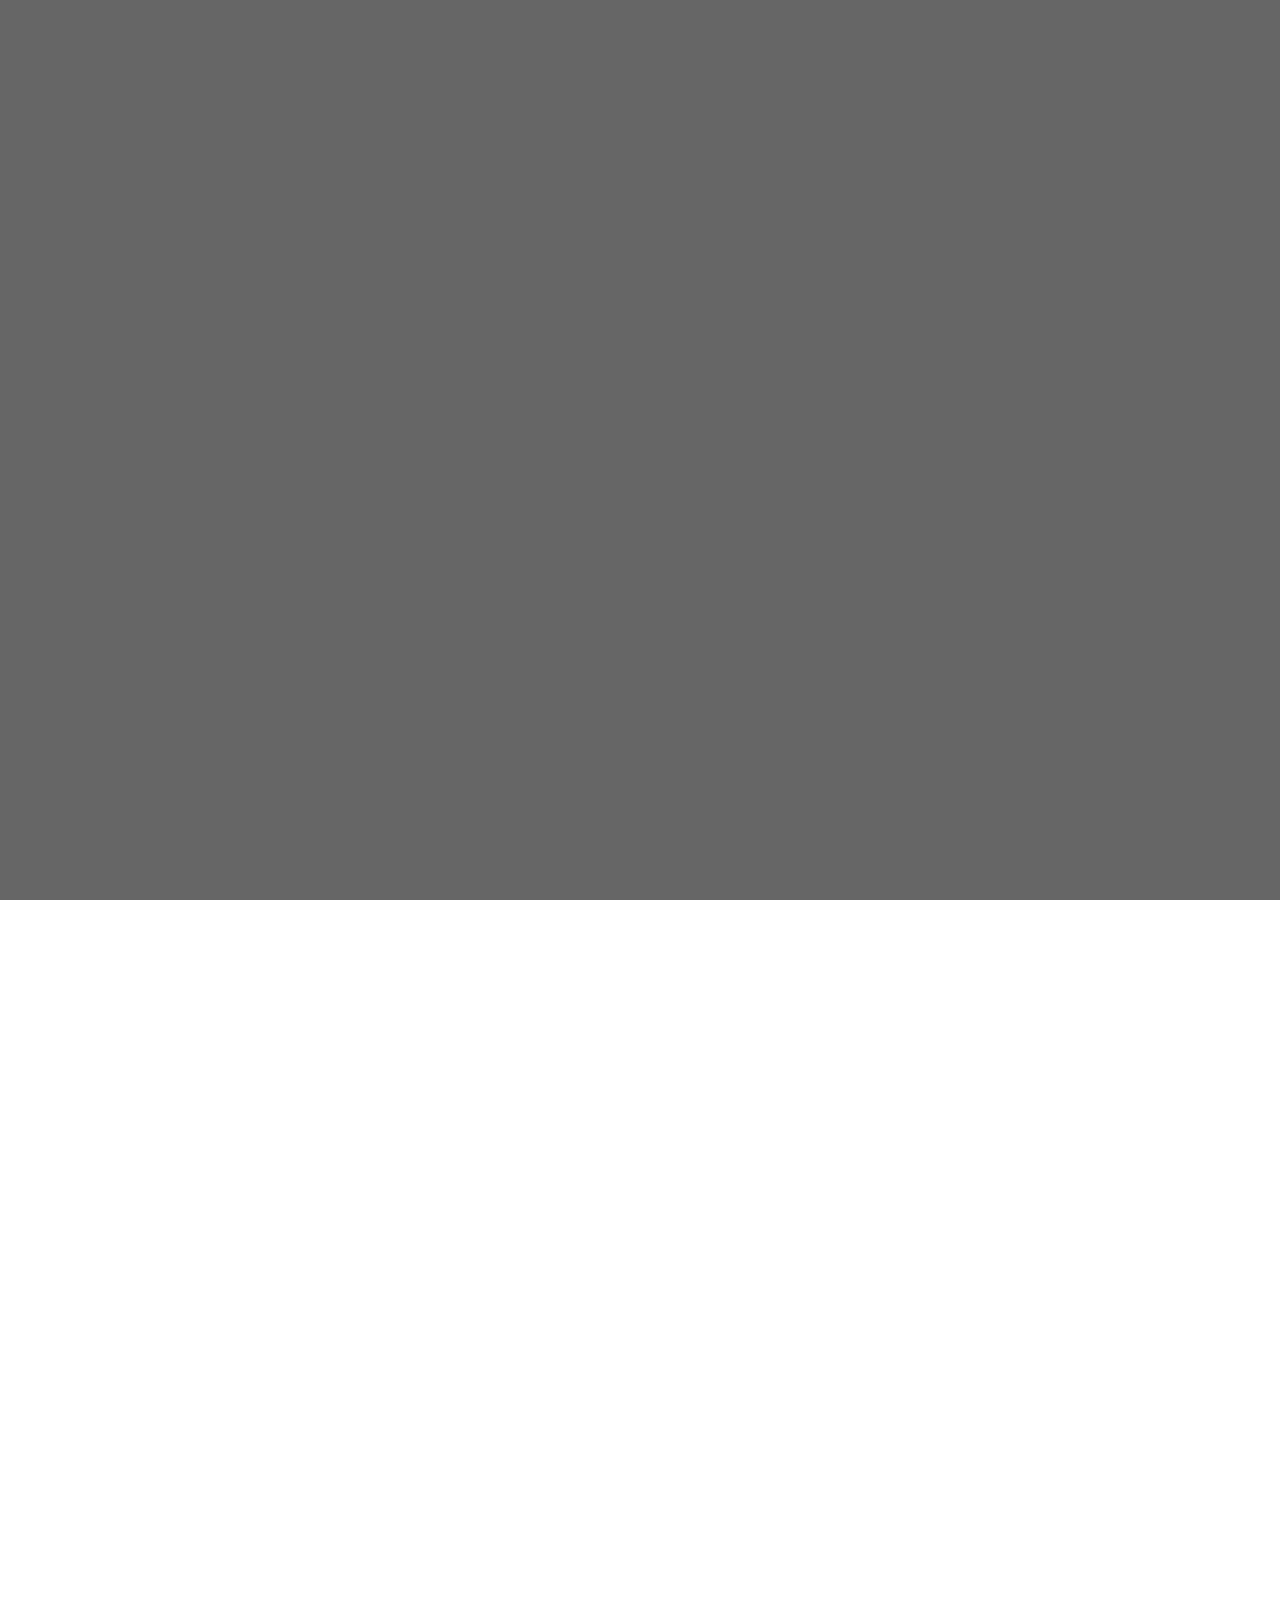
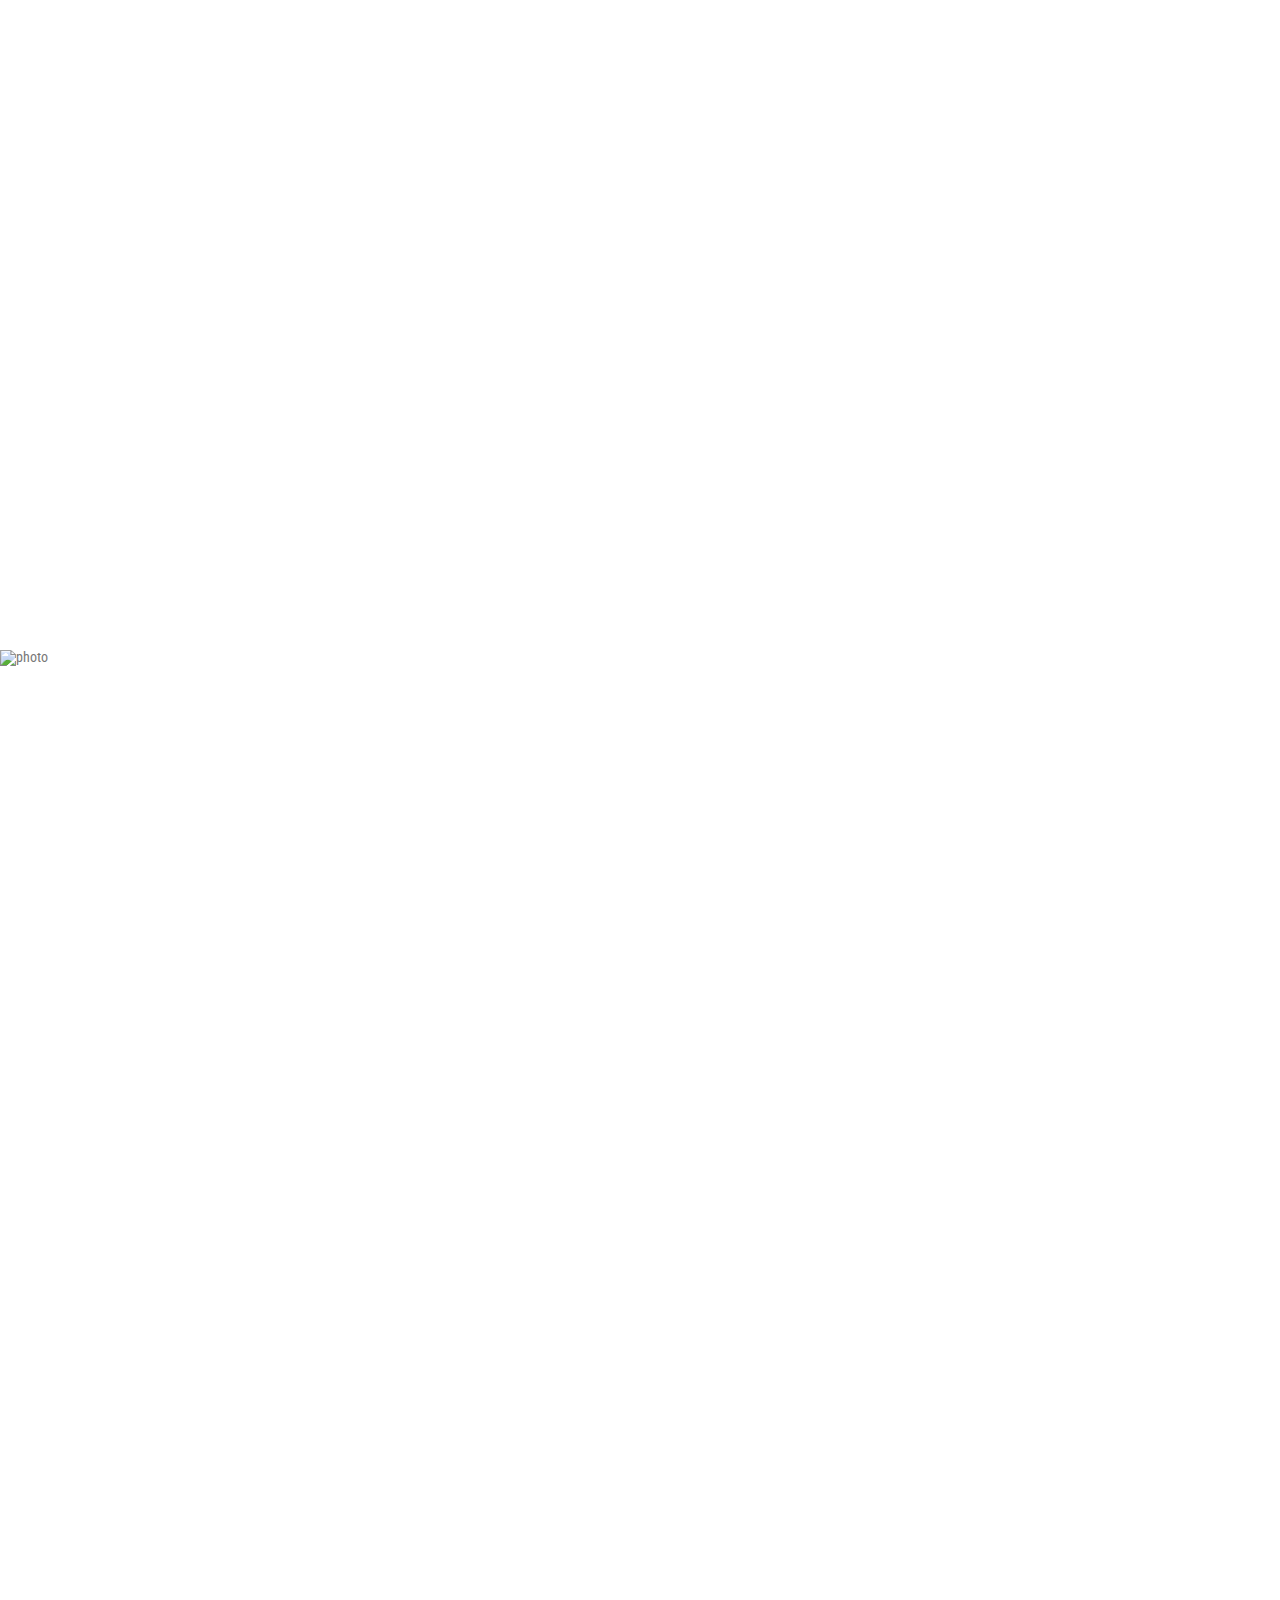
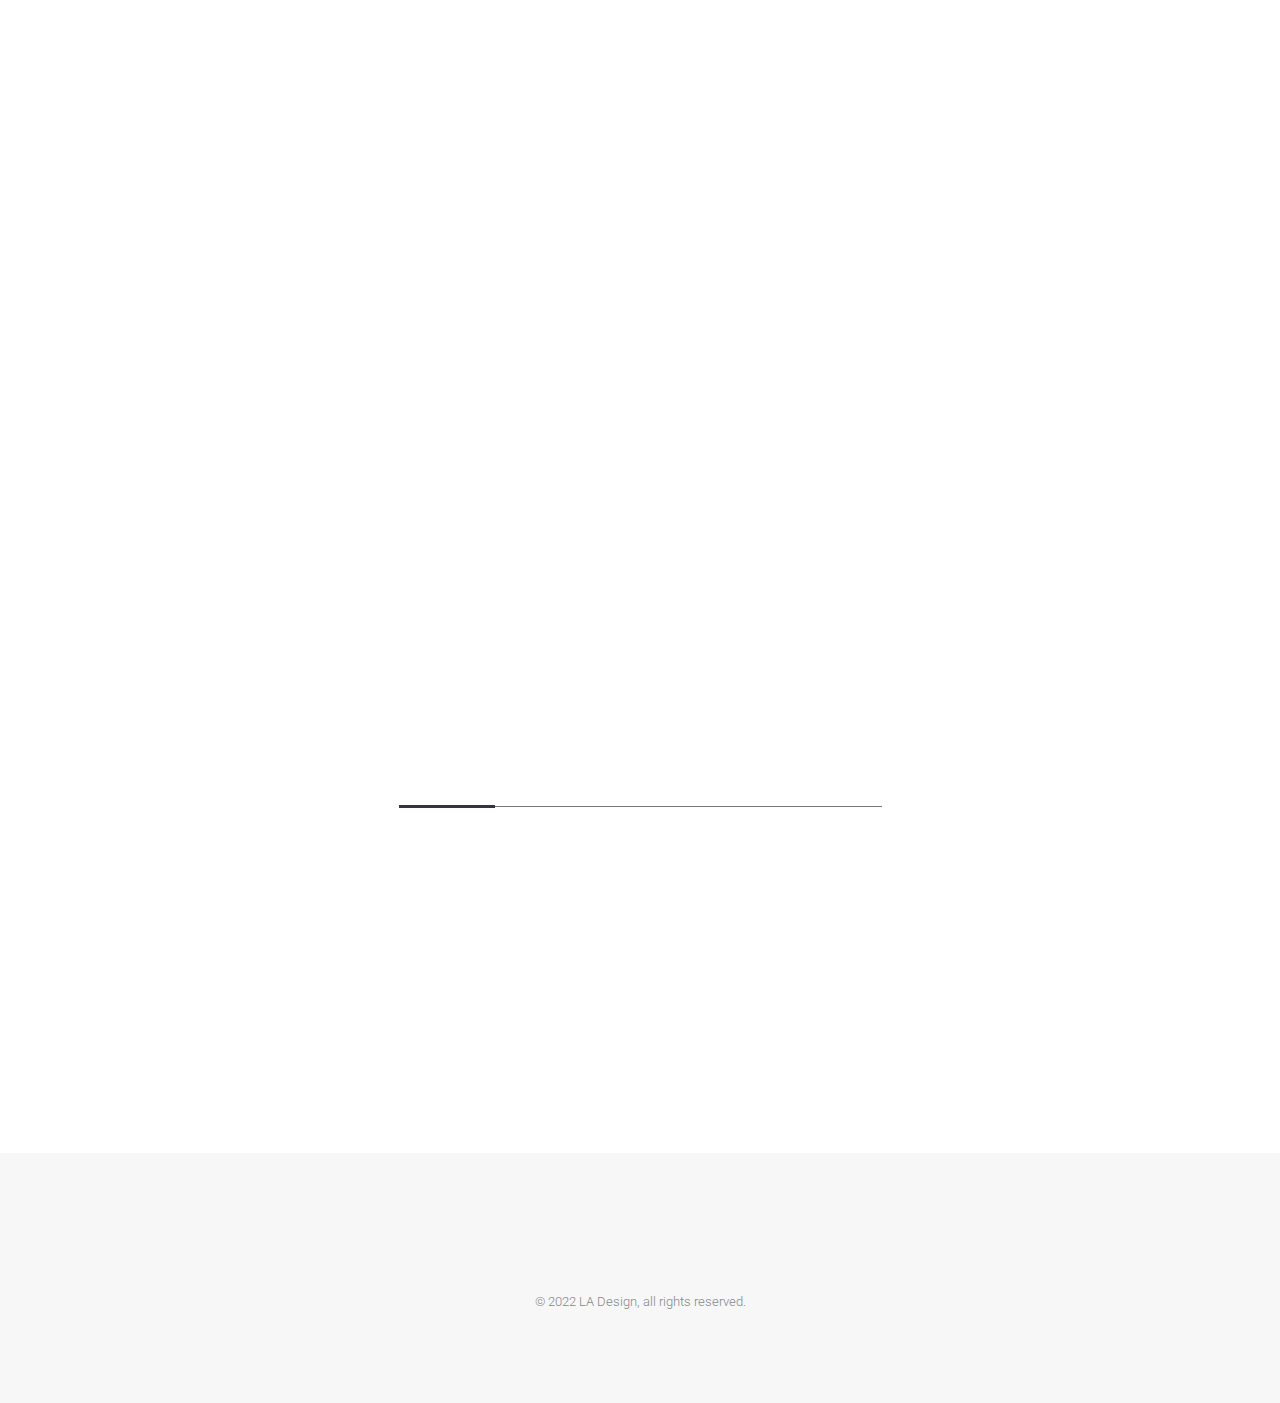
==== work.html @ 1348bc1e "Add files via upload" ====
<!DOCTYPE html>
<html lang="en">
<head>
	<meta charset="UTF-8">
	<meta http-equiv="X-UA-Compatible" content="IE=edge">
	<meta name="viewport" content="width=device-width, initial-scale=1.0">
	<link href="https://fonts.googleapis.com/css?family=Roboto+Condensed:300,300italic,regular,italic,700,700italic" rel="stylesheet" />
	<link href="https://fonts.googleapis.com/css?family=Roboto:100,100italic,300,300italic,regular,italic,500,500italic,700,700italic,900,900italic" rel="stylesheet" />
	<link rel="stylesheet" href="https://unpkg.com/swiper@8/swiper-bundle.min.css"/>
	<link rel="stylesheet" href="css/reset.css">
	<link rel="stylesheet" href="css/work.css">
	<title>WORK</title>
</head>
<body>
	<header class="wrapper">
		<header class="header anim-items no-visible">
			<div class="container">
				<div class="header__body">
					<div class="header__logo">
						<img src="image/image__work/icon/icon__header/logo.svg" alt="logo">
						</div>
					<div class="header__nav nav">
						<nav class="nav__menu">
							<ul class="nav__list">
								<li class="nav__item">
									<a class="nav__link" id="main__link" href="index.html">главная</a>
								</li>
								<li class="nav__item">
									<a class="nav__link" id="servis__link" href="service.html" >услуги и цены</a>
								</li>
								<li class="nav__item">
									<a class="nav__link" id="contacts__link" href="contacts.html">контакты</a>
								</li>
							</ul>
						</nav>
						</div>
					<div class="phone">
						<img  src="image/image__work/icon/icon__header/phone.svg" alt="phone">
						<a class="phone__link" href="tel:+79184123443">+7 918 412-34-43</a>
					</div>
					<div class="header__burger">
						<span class="burger__span"></span>
					</div>
				</div>
			</div>
		</header>
		<main class="main">
			<div class="main__ladesign ladasign">
				<div class="container">
					<div class="ladasign__text">
						<h1 class="ladasign__title anim-items no-visible">Loft</h1>
						<p class="ladasign__sub-title anim-items no-visible">Unique collection</p>
					</div>
				</div>
			</div>
			<div class="main__information information">
				<div class="container">
					<h3 class="information__title anim-items no-visible">Дизайн 1-комнатной квартиры в стиле loft</h3>
					<div class="information__body">
						<div class="information__info info">
							<ul class="info__list">
								<li class="info__item anim-items no-visible">
									<p class="item__question">Для кого</p>
									<p class="item__answer">молодой мужчина</p>
								</li>
								<li class="info__item anim-items no-visible">
									<p class="item__question">общая площадь</p>
									<p class="item__answer">60м2</p>
								</li>
								<li class="info__item anim-items no-visible">
									<p class="item__question">место расположения</p>
									<p class="item__answer">Краснодар</p>
								</li>
								<li class="info__item anim-items no-visible">
									<p class="item__question">срок выполнения</p>
									<p class="item__answer">1 месяц</p>
								</li>
							</ul>
						</div>
						<div class="information__text text anim-items no-visible">
							<p class="text__txt">В этой квартире для молодого человека много бетона, кирпича и натурального дерева. Это лофт в классическом понимании и с очень интересными деталями.
							<br>В интерьере использовано довольно много различных материалов и текстур. Однако благодаря тому, что каждый материал применяется не единожды и находит себе продолжение в других помещениях, квартира смотрится цельным объёмом, где все текстуры дополняют друг друга и сочетаются между собой.</p>
						</div>
					</div>
				</div>
			</div>
			<div class="main__slider slider">
				<div class="container">
					<div class="slider__gallery swiper anim-items no-visible">
						<div class="slider__photos swiper-wrapper">
							<div class="slider__photo swiper-slide"><img src="image/image__work/content/main__slider/slider__1920.jpg" alt="photo"></div>
							<div class="slider__photo swiper-slide"><img src="image/image__work/content/main__slider/slider__1920.jpg" alt="photo"></div>
							<div class="slider__photo swiper-slide"><img src="image/image__work/content/main__slider/slider__1920.jpg" alt="photo"></div>
							<div class="slider__photo swiper-slide"><img src="image/image__work/content/main__slider/slider__1920.jpg" alt="photo"></div>
							<div class="slider__photo swiper-slide"><img src="image/image__work/content/main__slider/slider__1920.jpg" alt="photo"></div>
							<div class="slider__photo swiper-slide"><img src="image/image__work/content/main__slider/slider__1920.jpg" alt="photo"></div>
						</div>
						<div class="slider__btn next"><img src="/image/image__work/icon/icon__realized/arrow.svg" alt="next"></div>
						<div class="slider__btn prev"><img src="/image/image__work/icon/icon__realized/arrow2.svg" alt="prev"></div>
						<div class="swiper-pagination"></div>
					</div>
				</div>
			</div>
			<div class="main__practice practice">
				<div class="container">
					<h3 class="practice__title anim-items no-visible">практичность и рациональное использование каждого квадратного метра</h3>
					<div class="practice__body">
						<div class="practice__task task anim-items no-visible">
							<h4 class="task__title">Задача</h4>
							<p class="task__sub-title">В этой квартире для молодого человека много бетона, кирпича и натурального дерева. Это лофт в классическом понимании и с очень интересными деталями.</p>
						</div>
						<div class="practice__dicesion dicesion anim-items no-visible">
							<h4 class="dicesion__title">решение</h4>
							<p class="dicesion__sub-title">В этой квартире для молодого человека много бетона, кирпича и натурального дерева. Это лофт в классическом понимании и с очень интересными деталями.
							<br><br>В интерьере использовано довольно много различных материалов и текстур. Однако благодаря тому, что каждый материал применяется не единожды и находит себе продолжение в других помещениях, квартира смотрится цельным объёмом, где все текстуры дополняют друг друга и сочетаются между собой.</p>
						</div>
					</div>
				</div>
			</div>
			<div class="main__prosto-photo prosto-photo">
				<div class="prosto-photo__bacround"><img src="image/image__work/background/backround__prosto/prosto__1920.png" alt="photo"></div>
			</div>
			<div class="main__features features">
				<div class="container">
					<h4 class="features__title anim-items no-visible">особенности проета</h4>
					<div class="features__body">
						<div class="features__text1 anim-items no-visible"><p class="features__txt">В этой квартире для молодого человека много бетона, кирпича и натурального дерева. Это лофт в классическом понимании и с очень интересными деталями.
						<br><br>	В интерьере использовано довольно много различных материалов и текстур.</p></div>
						<div class="features__text2 anim-items no-visible"><p class="features__txt">В этой квартире для молодого человека много бетона, кирпича и натурального дерева. Это лофт в классическом понимании и с очень интересными деталями.</p></div>
					</div>
				</div>
			</div>
			<div class="main__photo4 photo4">
				<div class="container">
					<div class="photo4__gallery anim-items no-visible">
						<div class="photo4__photo"><img src="image/image__work/content/main__4photo/4photo__1920/4photo__1.jpg" alt="photo"></div>
						<div class="photo4__photo"><img src="image/image__work/content/main__4photo/4photo__1920/4photo__2.jpg" alt="photo"></div>
						<div class="photo4__photo"><img src="image/image__work/content/main__4photo/4photo__1920/4photo__3.jpg" alt="photo"></div>
						<div class="photo4__photo"><img src="image/image__work/content/main__4photo/4photo__1920/4photo__4.jpg" alt="photo"></div>
					</div>
				</div>
			</div>
			<div class="main__realized realized">
				<div class="container">
					<div class="realized__body">
						<div class="realized__title anim-items no-visible">
							<h3>похожие проекты</h3>
						</div>
						<div class="realized__photo anim-items no-visible">
							<div class="gallery__prev gallery__btn"><img src="image/image__work/icon/icon__realized/arrow2.svg" alt="arrow"></div>
							<div class="gallery__next gallery__btn"><img src="image/image__work/icon/icon__realized/arrow.svg" alt="arrow"></div>
							<ul class="gallery">
								<li class="gallery__item"><img src="image/image__work/content/main__realized/realized__1920/realized__1.jpg" alt="content"></li>
								<li class="gallery__item"><img src="image/image__work/content/main__realized/realized__1920/realized__2.jpg" alt="content"></li>
								<li class="gallery__item"><img src="image/image__work/content/main__realized/realized__1920/realized__3.jpg" alt="content"></li>
								<li class="gallery__item"><img src="image/image__work/content/main__realized/realized__1920/realized__4.jpg" alt="content"></li>
								<li class="gallery__item"><img src="image/image__work/content/main__realized/realized__1920/realized__1.jpg" alt="content"></li>
								<li class="gallery__item"><img src="image/image__work/content/main__realized/realized__1920/realized__2.jpg" alt="content"></li>
								<li class="gallery__item"><img src="image/image__work/content/main__realized/realized__1920/realized__3.jpg" alt="content"></li>
								<li class="gallery__item"><img src="image/image__work/content/main__realized/realized__1920/realized__4.jpg" alt="content"></li>
							</ul>
						</div>
						<div class="gallery__line"><p class="gallery__line-loading"></p></div>
					</div>
				</div>
			</div>
			<div class="main__apllication">
				<div class="container">
					<div class="body__btn anim-items no-visible">
						<div class="btn__application">
							<h4>оставить заявку на проект</h4>
						</div>
					</div>
					<div class="application-board">
						<div class="list-application application">
							<div class="application__body">
								<div class="application__exit">&#10006;</div>
								<h3>оставЬТЕ СВОИ КОНТАКТЫ. мЫ СВЯЖЕМСЯ С ВАМИ И ОБСУДИМ ВАШ ПРОЕКТ</h3>
								<form action="" class="application__form" method="post">
									<div class="application__input">
										<input id="name" placeholder="Ваше имя" type="text" tabindex="1">
										<input id="tel" placeholder="Ваш телефон" type="tel" tabindex="2">
									</div>
									<div class="application__submit">
										<button class="application__btn">отправить</button>
										<p>Нажимая на кнопку, я даю <span>согласие на обработку персональных данных</span></p>
									</div>
								</form>
							</div>
						</div>
						<div class="application-succesfully succesfully">
							<div class="succesfully">
								<div class="succesfully__body">
									<div class="application__exit">&#10006;</div>
									<div class="succesfully__img"><img class="one1" src="image/image__work/icon/icon__application/icon__application.svg" alt="icon"></div>
									<div class="succesfully__title"><h4>Ваша Заявка успешно отправлена</h4></div>
									<div class="succesfully__text"><p>Спасибо, что обратились в нашу студию. Наш дизайнер с вами свяжется</p></div>
									<div class="succesfully__social">
										<ul class="succesfully__list">
											<li class="succesfully__item"><a href="https://www.houzz.ru/">houzz</a></li>
											<li class="succesfully__item"><a href="https://www.facebook.com/">facebook</a></li>
											<li class="succesfully__item"><a href="https://vk.com/">vkontakte</a></li>
											<li class="succesfully__item"><a href="https://instagram/">instagram</a></li>
										</ul>
									</div>
								</div>
							</div>
						</div>
					</div>
				</div>
			</div>
		</main>
			<footer class="footer">
				<ul class="social__list">
					<li class="social__item anim-items no-visible"><a class="cosial__link" target="_blank" href="https://www.houzz.ru/">houzz</a></li>
					<li class="social__item anim-items no-visible"><a target="_blank" href="https://www.facebook.com/">facebook</a></li>
					<li class="social__item anim-items no-visible"><a target="_blank" href="https://vk.com/">vkontakte</a></li>
					<li class="social__item anim-items no-visible"><a target="_blank" href="https://instagram/">instagram</a></li>
				</ul>
			<div class="text"><p>© 2022 LA Design, all rights reserved.</p></div>
		</footer>
	</header>
	<script src="https://unpkg.com/swiper@8/swiper-bundle.min.js"></script>
	<script src="js/work.js"></script>
</body>
</html>
---- css/work.css ----
/*------------------------------------------------------------wrapper----------------------------*/
@-webkit-keyframes opening {
  from {
    opacity: 0;
  }
  to {
    opacity: 1;
  }
}
@keyframes opening {
  from {
    opacity: 0;
  }
  to {
    opacity: 1;
  }
}
.wrapper {
  color: #777777;
  font-family: "Roboto Condensed";
  box-sizing: border-box;
  -webkit-animation: opening 0.6s ease;
          animation: opening 0.6s ease;
  transition: opacity 0.6s ease;
  overflow: hidden;
}

/*------------------------------------------------------------scrollbar----------------------------*/
::-webkit-scrollbar {
  width: 10px;
}

::-webkit-scrollbar-track {
  -webkit-box-shadow: 5px 5px 5px -5px rgba(34, 60, 80, 0.2) inset;
  background-color: #787878;
}

::-webkit-scrollbar-thumb {
  background: #ababab;
}

/*------------------------------------------------------------container----------------------------*/
.container {
  max-width: 1200px;
  margin: 0px auto;
  width: 100%;
}
@media (max-width: 1350px) {
  .container {
    padding: 0 47px;
  }
}
@media (max-width: 500px) {
  .container {
    padding: 0px 15px;
  }
}

/*------------------------------------------------------------header----------------------------*/
.header {
  height: 105px;
  position: absolute;
  z-index: 50;
  left: 0;
  top: 0;
  width: 100%;
  border-bottom: 0.5px solid #878787;
  opacity: 0;
  transition: opacity 2s ease;
}
.header._visible {
  opacity: 1;
}
@media (max-width: 550px) {
  .header {
    height: 70px;
  }
  .header .header__body {
    padding: 20px 0px;
  }
}

.header__body {
  width: 100%;
  display: flex;
  justify-content: space-between;
  align-items: center;
  text-align: center;
  padding: 30px 0px;
}

.header__logo {
  position: relative;
  z-index: 52;
}
.header__logo img {
  width: 45px;
  height: 45px;
}

.header__nav {
  flex: 0 1 45%;
  display: flex;
  justify-content: end;
}
.header__nav .nav__list {
  display: flex;
  justify-content: center;
  align-items: center;
  text-align: center;
}
.header__nav .nav__item:not(:last-child) {
  margin-right: 50px;
}
.header__nav .nav__link {
  font-weight: 400;
  font-size: 14px;
  line-height: 114.2857142857%;
  text-align: center;
  letter-spacing: 0.15em;
  text-transform: uppercase;
  color: #FFFFFF;
  cursor: pointer;
}

.phone {
  display: flex;
  justify-content: center;
  align-items: center;
  cursor: pointer;
}
.phone img {
  margin-right: 10px;
  width: 21px;
  height: 21px;
}
.phone .phone__link {
  font-weight: 500;
  font-size: 18px;
  line-height: 116.6666666667%;
  letter-spacing: 0.05em;
  text-transform: uppercase;
  color: #FFFFFF;
  cursor: pointer;
}
.phone .phone__link:hover {
  transform: scale(1.1);
}

.header__burger {
  display: none;
  cursor: pointer;
}

/*------------------------------------------------------------window__media__header__burger__<950px----------------------------*/
@media (max-width: 950px) {
  .header .header__burger {
    display: block;
    position: relative;
    z-index: 51;
    width: 40px;
    height: 20px;
  }
  .header .header__burger span {
    position: absolute;
    left: 0;
    width: 100%;
    height: 3px;
    background-color: #FFFFFF;
    top: 9px;
    transition: all 0.6s ease-in-out;
  }
  .header .header__burger::after, .header .header__burger::before {
    content: " ";
    position: absolute;
    left: 0;
    width: 100%;
    height: 3px;
    background-color: #FFFFFF;
    transition: all 0.6s ease-in-out;
  }
  .header .header__burger::after {
    bottom: 0;
  }
  .header .header__burger::before {
    top: 0;
  }
  .header .header__burger.active:before {
    transform: rotate(45deg);
    top: 9px;
  }
  .header .header__burger.active:after {
    transform: rotate(-45deg);
    bottom: 9px;
  }
  .header .header__burger.active span {
    transform: scale(0);
  }

  .header__nav {
    position: fixed;
    z-index: 2;
    top: -200%;
    left: 0;
    width: 100%;
    height: 100%;
    background: black;
    z-index: 2;
    display: flex;
    justify-content: center;
    align-items: center;
    transition: all 0.7s ease-in-out;
  }
  .header__nav.active {
    top: 0;
  }
  .header__nav .nav__list {
    display: flex;
    flex-direction: column;
    justify-content: center;
  }
  .header__nav .nav__list .nav__item {
    margin-right: 0px;
  }
  .header__nav .nav__list .nav__item:not(:last-child) {
    margin-bottom: 29px;
    text-align: center;
  }
  .header__nav .nav__list .nav__item .nav__link {
    font-weight: 300;
    font-size: 20px;
    line-height: 125%;
    text-align: center;
    letter-spacing: 0.08em;
  }

  .header__body .phone {
    position: relative;
    z-index: 51;
    flex: 0 1 60%;
    justify-content: end;
  }
}
/*------------------------------------------------------------window__media__header__<1200px----------------------------*/
@media (max-width: 1200px) {
  .header__body .header__nav {
    flex: 0 1 48%;
  }
}
/*------------------------------------------------------------window__media__header__<1100px----------------------------*/
@media (max-width: 1100px) {
  .header__body .header__nav {
    flex: 0 1 53%;
  }
}
/*------------------------------------------------------------window__media__header__<550px----------------------------*/
@media (max-width: 550px) {
  .header__body .header__logo img {
    width: 30px;
    height: 30px;
  }
  .header__body .phone .phone__link {
    font-size: 16px;
    line-height: 19px;
  }
}
/*------------------------------------------------------------header__scroll----------------------------*/
@-webkit-keyframes anim {
  from {
    margin-top: -50px;
  }
  to {
    margin-top: 0px;
  }
}
@keyframes anim {
  from {
    margin-top: -50px;
  }
  to {
    margin-top: 0px;
  }
}
.header__active {
  -webkit-animation: anim 0.5s ease;
          animation: anim 0.5s ease;
  border-color: #D5D5D5;
  position: fixed;
  background-color: #FFFFFF;
}
.header__active .header__nav .nav__link {
  transition: all 0.8s ease;
  color: #777777;
}
.header__active .header__nav.active .nav__link {
  color: #FFFFFF;
}
.header__active .phone img {
  content: url(../image/image__work/icon/icon__header/phone__black.svg);
}
.header__active .phone.active img {
  content: url(../image/image__work/icon/icon__header/phone.svg);
}
.header__active .phone .phone__link {
  transition: all 0.5s ease;
  color: #777777;
}
.header__active .phone.active .phone__link {
  color: #FFFFFF;
}
.header__active .header__logo img {
  content: url(../image/image__work/icon/icon__header/logo__black.svg);
}
.header__active .header__logo.active img {
  content: url(../image/image__work/icon/icon__header/logo.svg);
}
.header__active .header__burger::after, .header__active .header__burger::before, .header__active .header__burger span {
  background-color: #393246;
}
.header__active .header__burger.active:before, .header__active .header__burger.active:after, .header__active .header__burger.active span {
  background-color: #FFFFFF;
}

/*------------------------------------------------------------main__ladesign----------------------------*/
.main__ladesign {
  position: relative;
  background-size: cover;
  background-image: url(../image/image__work/background/backround__ladesign/backround__main__ladesign__1920.png);
  background-repeat: no-repeat;
  width: 100%;
  height: 100vh;
  display: flex;
  justify-content: center;
  align-items: center;
}
.main__ladesign::after {
  position: absolute;
  z-index: 2;
  top: 0;
  left: 0;
  width: 100%;
  height: 100%;
  content: " ";
  background: rgba(0, 0, 0, 0.6);
}
.main__ladesign .ladasign__text {
  color: #FFFFFF;
  position: relative;
  z-index: 3;
  margin: 270px 0px 302px 0px;
  display: flex;
  flex-direction: column;
  justify-content: center;
  align-items: center;
}
.main__ladesign .ladasign__text .ladasign__title {
  font-weight: 300;
  font-size: 140px;
  line-height: 117.1428571429%;
  text-align: center;
  letter-spacing: 0.08em;
  text-transform: uppercase;
  margin-bottom: 10px;
  transform: translate(0, 120%);
  opacity: 0;
  transition: all 0.8s ease 0s;
}
.main__ladesign .ladasign__text .ladasign__title._visible {
  transform: translate(0px, 0px);
  opacity: 1;
  transition: all 0.8s ease 0s;
}
.main__ladesign .ladasign__text .ladasign__sub-title {
  font-weight: 300;
  font-size: 20px;
  line-height: 135%;
  text-align: center;
  letter-spacing: 0.12em;
  text-transform: uppercase;
  transform: translate(0, 120%);
  opacity: 0;
  transition: all 0.8s ease 0s;
}
.main__ladesign .ladasign__text .ladasign__sub-title._visible {
  transform: translate(0px, 0px);
  opacity: 1;
  transition: all 0.8s ease 0.5s;
}

/*------------------------------------------------------------window__media__main__ladesig__<1168px----------------------------*/
@media (max-width: 1168px) {
  .main__ladesign {
    background-image: url(../image/image__work/background/backround__ladesign/backround__main__ladesign__1024.png);
    background-size: cover;
  }
  .main__ladesign .ladasign__text {
    margin: 186px 0px 186px 0px;
  }
}
/*------------------------------------------------------------window__media__main__ladesig__<768px----------------------------*/
@media (max-width: 768px) {
  .main__ladesign {
    background-image: url(../image/image__work/background/backround__ladesign/backround__main__ladesign__768.png);
  }
}
/*------------------------------------------------------------window__media__main__ladesig__<745px----------------------------*/
@media (max-width: 745px) {
  .main__ladesign .ladasign__text {
    margin: 164px 0px 164px 0px;
  }
  .main__ladesign .ladasign__text .ladasign__title {
    font-size: 95px;
    line-height: 150%;
  }
  .main__ladesign .ladasign__text .ladasign__sub-title {
    text-align: center;
    max-width: 350px;
    width: 100%;
    font-size: 18px;
    line-height: 150%;
  }
}
/*------------------------------------------------------------window__media__main__ladesig__<550px----------------------------*/
@media (max-width: 550px) {
  .main__ladesign .ladasign__text .ladasign__title {
    font-size: 80px;
    line-height: 116.6666666667%;
  }
  .main__ladesign .ladasign__text .ladasign__sub-title {
    text-align: center;
    max-width: 350px;
    width: 100%;
    font-size: 16px;
    line-height: 150%;
  }
}
/*------------------------------------------------------------window__media__main__ladesig__<460px----------------------------*/
@media (max-width: 460px) {
  .main__ladesign .ladasign__text .ladasign__title {
    font-size: 60px;
    line-height: 116.6666666667%;
  }
}
/*-----------------------------------------------------------------------------------------------window__media__main__ladesig__<350-------------*/
@media (max-width: 350px) {
  .main__ladesign {
    background-image: url(../image/image__work/background/backround__ladesign/backround__main__ladesign__320.png);
  }
}
/*-----------------------------------------------------------------------------------------------main__information------------------------------*/
.main__information {
  margin-top: 150px;
}

.information__title {
  font-weight: 300;
  font-size: 30px;
  line-height: 150%;
  letter-spacing: 0.08em;
  text-transform: uppercase;
  max-width: 569px;
  margin-bottom: 47px;
  transform: translate(0, 120%);
  opacity: 0;
}
.information__title._visible {
  transform: translate(0px, 0px);
  opacity: 1;
  transition: all 0.8s ease 0s;
}

.information__body {
  display: flex;
  justify-content: space-between;
  align-items: center;
}

.information__info {
  max-width: 483px;
  width: 100%;
}

.info__item {
  display: flex;
  justify-content: space-between;
  align-items: center;
  border-bottom: 1px solid #D5D5D5;
  padding: 20px 0px;
  transform: translate(-120%, 0);
  opacity: 0;
}
.info__item._visible {
  transform: translate(0px, 0px);
  opacity: 1;
  transition: all 0.8s ease 0s;
}
.info__item:nth-child(1) {
  transition: all 1s ease 0.3s;
}
.info__item:nth-child(2) {
  transition: all 1s ease 0.5s;
}
.info__item:nth-child(3) {
  transition: all 1s ease 0.7s;
}
.info__item:nth-child(4) {
  transition: all 1s ease 0.9s;
}

.item__question {
  font-weight: 400;
  font-size: 14px;
  line-height: 114.2857142857%;
  letter-spacing: 0.15em;
  text-transform: uppercase;
  color: #878787;
}

.item__answer {
  font-family: "Roboto";
  font-weight: 300;
  font-size: 16px;
  line-height: 24px;
  color: #393246;
}

.information__text {
  max-width: 483px;
  transform: translate(120%, 0);
  opacity: 0;
}
.information__text._visible {
  transform: translate(0px, 0px);
  opacity: 1;
  transition: all 1s ease 0.5s;
}

.text__txt {
  font-family: "Roboto";
  font-weight: 300;
  font-size: 16px;
  line-height: 150%;
  text-align: start;
}

/*-----------------------------------------------------------------------------------------------main__information__media__<1100------------------------------*/
@media (max-width: 1100px) {
  .information__text, .information__info {
    max-width: 450px;
  }
}
/*-----------------------------------------------------------------------------------------------main__information__media__<1100------------------------------*/
@media (max-width: 1100px) {
  .main__information {
    margin-top: 70px;
  }

  .information__title {
    margin-bottom: 30px;
  }

  .information__text, .information__info {
    max-width: 100%;
  }

  .information__body {
    display: flex;
    flex-direction: column;
    align-items: center;
  }

  .information__info {
    margin-bottom: 30px;
  }
}
/*-----------------------------------------------------------------------------------------------main__information__media__<1100------------------------------*/
@media (max-width: 450px) {
  .information__title {
    font-size: 20px;
  }
}
/*-----------------------------------------------------------------------------------------------main__slider------------------------------*/
.main__slider {
  margin-top: 100px;
}

.slider__gallery {
  transform: translate(0, 100px);
  opacity: 0;
}
.slider__gallery._visible {
  transform: translate(0px, 0px);
  opacity: 1;
  transition: all 0.8s ease 0s;
}

.slider__btn {
  position: absolute;
  top: 45%;
  z-index: 2;
  width: 40px;
  height: 40px;
  border: 1px solid #FFFFFF;
  background: rgba(255, 255, 255, 0.05);
  border-radius: 50%;
  display: flex;
  justify-content: center;
  align-items: center;
  cursor: pointer;
}
.slider__btn.prev {
  left: 30px;
}
.slider__btn.next {
  right: 30px;
}

.slider__photo {
  display: flex;
  justify-content: center;
  align-items: center;
}

.slider__photo img {
  width: 100%;
  height: 100%;
  -o-object-fit: cover;
     object-fit: cover;
}

.swiper-pagination-bullet {
  background-color: #FFFFFF;
}

/*-----------------------------------------------------------------------------------------------main__slider__media__<1024px------------------------------*/
@media (max-width: 1024px) {
  .slider__photo img {
    content: url(../image/image__work/content/main__slider/slider__1024.jpg);
  }
}
/*-----------------------------------------------------------------------------------------------main__slider__media__<768px------------------------------*/
@media (max-width: 768px) {
  .slider__photo img {
    content: url(../image/image__work/content/main__slider/slider__768.jpg);
  }

  .slider__btn {
    display: none;
  }
}
/*-----------------------------------------------------------------------------------------------main__slider__media__<320px------------------------------*/
@media (max-width: 320px) {
  .slider__photo img {
    content: url(../image/image__work/content/main__slider/slider__320.jpg);
  }
}
/*-----------------------------------------------------------------------------------------------main__practice------------------------------*/
.main__practice {
  margin-top: 150px;
}

.practice__title {
  font-weight: 300;
  font-size: 30px;
  line-height: 150%;
  letter-spacing: 0.08em;
  text-transform: uppercase;
  max-width: 829px;
  margin-bottom: 50px;
  transform: translate(0, 110%);
  opacity: 0;
}
.practice__title._visible {
  transform: translate(0px, 0px);
  opacity: 1;
  transition: all 0.8s ease 0s;
}

.practice__body {
  display: flex;
  justify-content: space-between;
}

.practice__task {
  max-width: 513px;
  width: 100%;
  transform: translate(-120%, 0);
  opacity: 0;
}
.practice__task._visible {
  transform: translate(0px, 0px);
  opacity: 1;
  transition: all 0.8s ease 0s;
}

.task__title {
  font-weight: 300;
  font-size: 20px;
  line-height: 27px;
  letter-spacing: 0.12em;
  text-transform: uppercase;
  margin-bottom: 30px;
}

.task__sub-title {
  font-family: "Roboto";
  font-weight: 300;
  font-size: 16px;
  line-height: 150%;
}

.practice__dicesion {
  max-width: 483px;
  width: 100%;
  transform: translate(120%, 0);
  opacity: 0;
}
.practice__dicesion._visible {
  transform: translate(0px, 0px);
  opacity: 1;
  transition: all 0.8s ease 0.5s;
}

.dicesion__title {
  font-weight: 300;
  font-size: 20px;
  line-height: 27px;
  letter-spacing: 0.12em;
  text-transform: uppercase;
  margin-bottom: 30px;
}

.dicesion__sub-title {
  font-family: "Roboto";
  font-weight: 300;
  font-size: 16px;
  line-height: 150%;
}

/*-----------------------------------------------------------------------------------------------main__practice__media__<1100px------------------------------*/
@media (max-width: 1100px) {
  .practice__task {
    max-width: 450px;
  }

  .practice__dicesion {
    max-width: 449px;
  }
}
/*-----------------------------------------------------------------------------------------------main__practice__media__<1000px------------------------------*/
@media (max-width: 1000px) {
  .practice__task {
    max-width: 400px;
    margin-right: 30px;
  }

  .practice__dicesion {
    max-width: 400px;
  }
}
/*-----------------------------------------------------------------------------------------------main__practice__media__<800px------------------------------*/
@media (max-width: 800px) {
  .main__practice {
    margin-top: 70px;
  }

  .practice__title {
    margin-bottom: 30px;
  }

  .task__title, .dicesion__title {
    margin-bottom: 15px;
  }
}
/*-----------------------------------------------------------------------------------------------main__practice__media__<600px------------------------------*/
@media (max-width: 600px) {
  .practice__task {
    max-width: 100%;
    margin-right: 0px;
    margin-bottom: 30px;
  }

  .practice__dicesion {
    max-width: 100%;
  }

  .practice__body {
    flex-direction: column;
  }
}
/*-----------------------------------------------------------------------------------------------main__practice__media__<450px------------------------------*/
@media (max-width: 450px) {
  .practice__title {
    font-size: 20px;
    line-height: 135%;
  }

  .task__title, .dicesion__title {
    font-size: 16px;
    line-height: 150%;
  }
}
/*-----------------------------------------------------------------------------------------------prosto-photo------------------------------*/
.prosto-photo__bacround {
  margin-top: 100px;
  overflow: hidden;
  display: flex;
  justify-content: center;
  align-items: center;
}
.prosto-photo__bacround img {
  width: 100vw;
  height: 800px;
}

/*-----------------------------------------------------------------------------------------------prosto-photo__media__<1024px------------------------------*/
@media (max-width: 1024px) {
  .prosto-photo__bacround {
    margin-top: 90px;
  }
  .prosto-photo__bacround img {
    content: url(../image/image__work/background/backround__prosto/prosto__1024.png);
    height: 600px;
  }
}
/*-----------------------------------------------------------------------------------------------prosto-photo__media__<768px------------------------------*/
@media (max-width: 768px) {
  .prosto-photo__bacround {
    margin-top: 40px;
  }
  .prosto-photo__bacround img {
    content: url(../image/image__work/background/backround__prosto/prosto__768.png);
    height: 500px;
  }
}
/*-----------------------------------------------------------------------------------------------prosto-photo__media__<320px------------------------------*/
@media (max-width: 320px) {
  .prosto-photo__bacround {
    margin-top: 30px;
  }
  .prosto-photo__bacround img {
    content: url(../image/image__work/background/backround__prosto/prosto__320.png);
    height: 250px;
  }
}
/*-----------------------------------------------------------------------------------------------main__features------------------------------*/
.main__features {
  margin-top: 100px;
}

.features__title {
  font-weight: 300;
  font-size: 20px;
  line-height: 135%;
  letter-spacing: 0.12em;
  text-transform: uppercase;
  margin-bottom: 24px;
  transform: translate(0, 120%);
  opacity: 0;
}
.features__title._visible {
  transform: translate(0px, 0px);
  opacity: 1;
  transition: all 0.8s ease 0.3s;
}

.features__body {
  display: flex;
  justify-content: space-between;
}

.features__text1, .features__text2 {
  max-width: 450px;
  width: 100%;
  opacity: 0;
}
.features__text1._visible, .features__text2._visible {
  transform: translate(0px, 0px);
  opacity: 1;
  transition: all 0.8s ease 0.6s;
}

.features__text1 {
  margin-right: 30px;
  transform: translate(-120%, 0);
}

.features__text2 {
  transform: translate(120%, 0);
}

.features__txt {
  font-family: "Roboto";
  font-weight: 300;
  font-size: 16px;
  line-height: 150%;
}

/*-----------------------------------------------------------------------------------------------main__features__media__<630px------------------------------*/
@media (max-width: 630px) {
  .main__features {
    margin-top: 40px;
  }
}
/*-----------------------------------------------------------------------------------------------main__features__media__<630px------------------------------*/
@media (max-width: 630px) {
  .features__body {
    flex-direction: column;
    justify-content: center;
  }

  .features__text1, .features__text2 {
    max-width: 100%;
  }
}
/*-----------------------------------------------------------------------------------------------main__features__media__<400px------------------------------*/
@media (max-width: 400px) {
  .main__features {
    margin-top: 30px;
  }

  .features__title {
    font-size: 16px;
  }
}
/*-----------------------------------------------------------------------------------------------main__4photo------------------------------*/
.main__photo4 {
  margin-top: 44px;
}

.photo4__gallery {
  display: grid;
  gap: 30px;
  grid-template-columns: 1fr 1fr;
  transform: translate(0, 90px);
  opacity: 0;
}
.photo4__gallery._visible {
  transform: translate(0px, 0px);
  opacity: 1;
  transition: all 0.8s ease 0s;
}

.photo4__photo img {
  max-width: 585px;
  width: 100%;
  -o-object-fit: cover;
     object-fit: cover;
}

/*-----------------------------------------------------------------------------------------------main__4photo__media__<1024px------------------------------*/
@media (max-width: 1024px) {
  .photo4__gallery {
    gap: 25px;
  }

  .photo4__photo:nth-child(1) img {
    content: url(../image/image__work/content/main__4photo/4photo__1024/4photo__1.jpg);
  }
  .photo4__photo:nth-child(2) img {
    content: url(../image/image__work/content/main__4photo/4photo__1024/4photo__2.jpg);
  }
  .photo4__photo:nth-child(3) img {
    content: url(../image/image__work/content/main__4photo/4photo__1024/4photo__3.jpg);
  }
  .photo4__photo:nth-child(4) img {
    content: url(../image/image__work/content/main__4photo/4photo__1024/4photo__4.jpg);
  }
}
/*-----------------------------------------------------------------------------------------------main__4photo__media__<768px------------------------------*/
@media (max-width: 768px) {
  .main__photo4 {
    margin-top: 40px;
  }

  .photo4__gallery {
    gap: 15px;
  }

  .photo4__photo:nth-child(1) img {
    content: url(../image/image__work/content/main__4photo/4photo__768/4photo__1.jpg);
  }
  .photo4__photo:nth-child(2) img {
    content: url(../image/image__work/content/main__4photo/4photo__768/4photo__2.jpg);
  }
  .photo4__photo:nth-child(3) img {
    content: url(../image/image__work/content/main__4photo/4photo__768/4photo__3.jpg);
  }
  .photo4__photo:nth-child(4) img {
    content: url(../image/image__work/content/main__4photo/4photo__768/4photo__4.jpg);
  }
}
/*-----------------------------------------------------------------------------------------------main__4photo__media__<450px------------------------------*/
@media (max-width: 450px) {
  .main__photo4 {
    margin-top: 30px;
  }

  .photo4__gallery {
    display: flex;
    flex-direction: column;
  }
  .photo4__gallery:not(:last-child) {
    margin-bottom: 10px;
  }
}
/*-----------------------------------------------------------------------------------------------main__4photo__media__<320px------------------------------*/
@media (max-width: 320px) {
  .photo4__photo:nth-child(1) img {
    content: url(../image/image__work/content/main__4photo/4photo__320/4photo__1.jpg);
  }
  .photo4__photo:nth-child(2) img {
    content: url(../image/image__work/content/main__4photo/4photo__320/4photo__2.jpg);
  }
  .photo4__photo:nth-child(3) img {
    content: url(../image/image__work/content/main__4photo/4photo__320/4photo__3.jpg);
  }
  .photo4__photo:nth-child(4) img {
    content: url(../image/image__work/content/main__4photo/4photo__320/4photo__4.jpg);
  }
}
/*------------------------------main__realized-----------------------------------*/
.realized__title {
  display: flex;
  justify-content: center;
  align-items: center;
  font-weight: 300;
  font-size: 30px;
  line-height: 150%;
  letter-spacing: 0.08em;
  text-transform: uppercase;
  margin: 150px 0px 50px 0px;
  transform: translate(0, 150px);
  opacity: 0;
}
.realized__title._visible {
  transform: translate(0px, 0px);
  opacity: 1;
  transition: all 0.8s ease 0.3s;
}

.realized__photo {
  margin: 0 auto;
  width: 100%;
  position: relative;
  z-index: 2;
  overflow: hidden;
  transition: all 1s ease;
  transform: translate(0, 150px);
  opacity: 0;
}
.realized__photo._visible {
  transform: translate(0px, 0px);
  opacity: 1;
  transition: all 0.8s ease 0.6s;
}

.gallery {
  display: flex;
  position: relative;
  transition: all 1s ease;
  left: 0;
}
.gallery .gallery__item {
  position: relative;
  cursor: pointer;
  min-width: 277px;
  min-height: 270px;
  overflow: hidden;
  margin-right: 29px;
}
.gallery img {
  -o-object-fit: cover;
     object-fit: cover;
  transition: all 1s ease;
}
.gallery img:hover {
  transform: scale(1.15);
}

.gallery__btn {
  position: absolute;
  z-index: 2;
  top: 45%;
  width: 40px;
  height: 40px;
  background: rgba(255, 255, 255, 0.05);
  border: 1px solid #FFFFFF;
  border-radius: 50%;
  display: flex;
  justify-content: center;
  align-items: center;
  cursor: pointer;
}
.gallery__btn.gallery__prev {
  left: 30px;
}
.gallery__btn.gallery__next {
  right: 30px;
}

.gallery__line {
  display: flex;
  align-items: center;
  font-weight: 300;
  font-size: 40px;
  line-height: 47px;
  margin: 40px auto;
  content: "";
  width: 483px;
  height: 1px;
  background-color: #777777;
}
.gallery__line .gallery__line-loading {
  content: "";
  width: 20%;
  background-color: #393246;
  height: 3px;
  transition: all 1s ease;
}

/*------------------------------main__realized__media__<1351px-----------------------------------*/
@media (max-width: 1351px) {
  .realized__photo {
    width: 894px;
  }
}
/*------------------------------main__realized__media__<1000px-----------------------------------*/
@media (max-width: 1000px) {
  .realized__title {
    margin: 70px 0px 30px 0px;
  }

  .gallery .gallery__item {
    min-width: 324px;
    min-height: 324px;
  }
  .gallery .gallery__item:nth-child(1) {
    content: url(../image/image__work/content/main__realized/realized__768/realized__1.jpg);
  }
  .gallery .gallery__item:nth-child(2) {
    content: url(../image/image__work/content/main__realized/realized__768/realized__2.jpg);
  }
  .gallery .gallery__item:nth-child(3) {
    content: url(../image/image__work/content/main__realized/realized__768/realized__1.jpg);
  }
  .gallery .gallery__item:nth-child(4) {
    content: url(../image/image__work/content/main__realized/realized__768/realized__2.jpg);
  }
  .gallery .gallery__item:nth-child(5) {
    content: url(../image/image__work/content/main__realized/realized__768/realized__1.jpg);
  }
  .gallery .gallery__item:nth-child(6) {
    content: url(../image/image__work/content/main__realized/realized__768/realized__2.jpg);
  }
  .gallery .gallery__item:nth-child(7) {
    content: url(../image/image__work/content/main__realized/realized__768/realized__1.jpg);
  }
  .gallery .gallery__item:nth-child(8) {
    content: url(../image/image__work/content/main__realized/realized__768/realized__2.jpg);
  }

  .realized__photo {
    width: 678px;
  }
}
/*------------------------------main__realized__media__<800px-----------------------------------*/
@media (max-width: 800px) {
  .gallery .gallery__item {
    min-width: 277px;
    min-height: 270px;
  }
  .gallery .gallery__item:nth-child(1) {
    content: url(../image/image__work/content/main__realized/realized__1920/realized__1.jpg);
  }
  .gallery .gallery__item:nth-child(2) {
    content: url(../image/image__work/content/main__realized/realized__1920/realized__2.jpg);
  }
  .gallery .gallery__item:nth-child(3) {
    content: url(../image/image__work/content/main__realized/realized__1920/realized__3.jpg);
  }
  .gallery .gallery__item:nth-child(4) {
    content: url(../image/image__work/content/main__realized/realized__1920/realized__4.jpg);
  }
  .gallery .gallery__item:nth-child(5) {
    content: url(../image/image__work/content/main__realized/realized__1920/realized__1.jpg);
  }
  .gallery .gallery__item:nth-child(6) {
    content: url(../image/image__work/content/main__realized/realized__1920/realized__2.jpg);
  }
  .gallery .gallery__item:nth-child(7) {
    content: url(../image/image__work/content/main__realized/realized__1920/realized__1.jpg);
  }
  .gallery .gallery__item:nth-child(8) {
    content: url(../image/image__work/content/main__realized/realized__1920/realized__2.jpg);
  }

  .realized__photo {
    width: 564px;
  }
  .realized__photo .gallery__item:not(:last-child) {
    margin-right: 10px;
  }
}
/*------------------------------main__realized__media__<660px-----------------------------------*/
@media (max-width: 660px) {
  .gallery .gallery__item {
    min-width: 290px;
    min-height: 290px;
  }
  .gallery .gallery__item:nth-child(1) {
    content: url(../image/image__work/content/main__realized/realized__320/realized__1.jpg);
  }
  .gallery .gallery__item:nth-child(2) {
    content: url(../image/image__work/content/main__realized/realized__320/realized__1.jpg);
  }
  .gallery .gallery__item:nth-child(3) {
    content: url(../image/image__work/content/main__realized/realized__320/realized__1.jpg);
  }
  .gallery .gallery__item:nth-child(4) {
    content: url(../image/image__work/content/main__realized/realized__320/realized__1.jpg);
  }
  .gallery .gallery__item:nth-child(5) {
    content: url(../image/image__work/content/main__realized/realized__320/realized__1.jpg);
  }
  .gallery .gallery__item:nth-child(6) {
    content: url(../image/image__work/content/main__realized/realized__320/realized__1.jpg);
  }
  .gallery .gallery__item:nth-child(7) {
    display: none;
  }
  .gallery .gallery__item:nth-child(8) {
    display: none;
  }

  .gallery__line {
    margin: 40px auto;
    width: 290px;
  }

  .realized__photo {
    width: 290px;
  }
  .realized__photo .gallery__item:not(:last-child) {
    margin-right: 10px;
  }
}
/*----------------------------------APPLICATION-----------------------------------*/
.body__btn {
  display: flex;
  justify-content: center;
  align-items: center;
  opacity: 0;
  transform: scale(0) translate(0px, 120px);
  transition: all 1s ease;
}
.body__btn._visible {
  transform: scale(1) translate(0px, 0px);
  opacity: 1;
}

.btn__application {
  max-width: 614px;
  margin: 129px 0px;
}
.btn__application h4 {
  font-weight: 300;
  font-size: 40px;
  line-height: 47px;
  text-align: center;
  letter-spacing: 0.08em;
  text-transform: uppercase;
  border-bottom: 1px solid #D5D5D5;
  max-height: 48px;
  cursor: pointer;
  transition: all 0.2s ease-in;
}
.btn__application h4:hover {
  color: #393246;
  border-bottom: 2px solid #393246;
}

/*----------------------------------btn__application__<1350px-----------------------------------*/
@media (max-width: 1000px) {
  .btn__application {
    margin: 95px 0px;
  }
}
/*----------------------------------btn__application__<750px-----------------------------------*/
@media (max-width: 750px) {
  .btn__application h4 {
    font-size: 30px;
    line-height: 187.5%;
  }
}
/*----------------------------------btn__application__<550px-----------------------------------*/
@media (max-width: 550px) {
  .btn__application {
    margin: 75px 0px;
  }
  .btn__application h4 {
    font-size: 25px;
    line-height: 156.25%;
  }
}
/*----------------------------------btn__application__<420px-----------------------------------*/
@media (max-width: 420px) {
  .btn__application h4 {
    font-size: 18px;
    line-height: 100%;
  }
}
.list-application {
  position: fixed;
  z-index: 50;
  top: 0;
  left: 0;
  width: 100%;
  height: 100%;
  display: flex;
  justify-content: center;
  align-items: center;
  background-color: rgba(0, 0, 0, 0.6);
  transform: scale(0);
  opacity: 0;
  transition: opacity 0.8s ease-in, transform 0.4s ease;
}
.list-application.application__active {
  opacity: 1;
  transform: scale(1);
}

.application__exit {
  font-size: 25px;
  position: absolute;
  right: 15px;
  top: 15px;
  cursor: pointer;
}

.application__body {
  background-color: #FFFFFF;
  max-width: 800px;
  width: 100%;
  padding: 50px;
  display: flex;
  flex-direction: column;
  justify-content: center;
  position: relative;
}
.application__body h3 {
  font-weight: 300;
  font-size: 30px;
  line-height: 150%;
  letter-spacing: 0.08em;
  text-transform: uppercase;
}
.application__body .application__input {
  margin: 40px 0px;
  display: flex;
  justify-content: space-between;
}
.application__body .application__input input {
  font-family: "Roboto";
  font-style: normal;
  font-weight: 400;
  font-size: 13px;
  line-height: 15px;
  display: flex;
  align-items: center;
  color: #878787;
  border-bottom: 1px solid #777777;
  max-width: 335px;
  width: 100%;
  transition: all 0.2s ease;
}
.application__body .application__input input:focus {
  border-bottom: 2px solid #393246;
  color: #393246;
  transform: scale(1.04);
}
.application__body .application__submit {
  display: flex;
  align-items: center;
}
.application__body .application__submit button {
  font-weight: 400;
  font-size: 14px;
  line-height: 16px;
  text-align: center;
  letter-spacing: 0.15em;
  text-transform: uppercase;
  color: #FFFFFF;
  padding: 22px 65px;
  background: #393246;
  border: 1px solid #393246;
  margin-right: 34px;
}
.application__body .application__submit p {
  font-family: "Roboto";
  font-weight: 400;
  font-size: 13px;
  line-height: 115.3846153846%;
  color: #878787;
  max-width: 309px;
}
.application__body .application__submit p span {
  text-decoration: underline;
}

/*----------------------------------APPLICATION__MEDIA__<950px-----------------------------------*/
@media (max-width: 950px) {
  .application__body {
    max-width: 600px;
    padding: 40px;
  }
  .application__body .application__input input {
    max-width: 230px;
  }
}
/*----------------------------------APPLICATION__MEDIA__<700px-----------------------------------*/
@media (max-width: 700px) {
  .application__body {
    max-width: 500px;
  }
  .application__body .application__input input {
    max-width: 180px;
  }
  .application__body h3 {
    font-size: 25px;
  }
}
/*----------------------------------APPLICATION__MEDIA__<600px-----------------------------------*/
@media (max-width: 600px) {
  .application__body {
    max-width: 350px;
    padding: 25px;
  }
  .application__body h3 {
    font-size: 20px;
  }
  .application__body .application__input {
    flex-direction: column;
  }
  .application__body .application__input input {
    max-width: 100%;
  }
  .application__body .application__input input:not(:last-child) {
    margin-bottom: 35px;
  }
  .application__body .application__submit {
    flex-direction: column;
    align-items: center;
    text-align: center;
  }
  .application__body .application__submit button {
    width: 100%;
    margin: 0px 0px 20px 0px;
  }
}
/*----------------------------------APPLICATION__MEDIA__<400px-----------------------------------*/
@media (max-width: 400px) {
  .application__body {
    max-width: 290px;
    padding: 13px;
  }
}
/*----------------------------------APPLICATION__succesfully-----------------------------------*/
.application-succesfully {
  position: fixed;
  z-index: 50;
  top: 0;
  left: 0;
  width: 100%;
  height: 100%;
  background-color: rgba(0, 0, 0, 0.6);
  display: flex;
  flex-direction: column;
  align-items: center;
  justify-content: center;
  text-align: center;
  transform: scale(0);
  opacity: 0;
  transition: opacity 0.8s ease-in, transform 0.4s ease;
}
.application-succesfully.succesfully__active {
  transform: scale(1);
  opacity: 1;
}

.succesfully__body {
  background-color: #FFFFFF;
  position: relative;
  z-index: 51;
  padding: 50px 108px;
  width: 607px;
  height: 394px;
}

.succesfully__title h4 {
  font-weight: 300;
  font-size: 30px;
  line-height: 150%;
  text-align: center;
  letter-spacing: 0.08em;
  text-transform: uppercase;
  margin: 20px 0px;
}

.succesfully__text {
  font-family: "Roboto";
  font-weight: 300;
  font-size: 16px;
  line-height: 150%;
  text-align: center;
  margin-bottom: 40px;
}

.succesfully__list {
  display: flex;
  justify-content: space-between;
  align-items: center;
  flex-wrap: wrap;
}

.succesfully__item {
  transition: all 0.3s ease;
}
.succesfully__item:hover {
  transform: scale(1.2);
}
.succesfully__item a {
  font-weight: 400;
  font-size: 14px;
  line-height: 114.2857142857%;
  text-align: center;
  letter-spacing: 0.15em;
  text-transform: uppercase;
  color: #878787;
}
.succesfully__item a:hover {
  color: #393246;
  text-decoration: underline;
}

/*----------------------------------APPLICATION___SUCCESFULLY__MEDIA__<700-----------------------------------*/
@media (max-width: 700px) {
  .succesfully__body {
    padding: 25px 50px;
    width: 500px;
    height: 394px;
  }
}
/*----------------------------------APPLICATION___SUCCESFULLY__MEDIA__<600-----------------------------------*/
@media (max-width: 600px) {
  .succesfully__body {
    padding: 12px 30px;
    width: 400px;
    height: 394px;
  }

  .succesfully__item a {
    font-size: 13px;
  }
}
/*----------------------------------APPLICATION___SUCCESFULLY__MEDIA__<450-----------------------------------*/
@media (max-width: 450px) {
  .succesfully__body {
    padding: 12px 30px;
    width: 260px;
    height: 364px;
  }
  .succesfully__body .succesfully__title h4 {
    font-size: 20px;
    line-height: 125%;
    margin: 15px 0px;
  }
  .succesfully__body .succesfully__text {
    margin-bottom: 25px;
  }
  .succesfully__body .succesfully__list {
    display: grid;
    justify-content: center;
    grid-template-columns: 1fr 1fr;
    gap: 15px;
  }
}
/*----------------------------------footer-----------------------------------*/
.footer {
  background-color: #F7F7F7;
  height: 250px;
  display: flex;
  flex-direction: column;
  justify-content: center;
  align-items: center;
  text-align: center;
}

.social__list {
  display: flex;
  justify-content: center;
  align-items: center;
}

.social__item {
  transition: transform 1.5s ease, opacity 0.2s ease;
}
.social__item:not(:last-child) {
  margin-right: 30px;
}
.social__item:nth-child(1) {
  transform: translate(-150px, 90px);
  opacity: 0;
}
.social__item:nth-child(1)._visible {
  transform: translate(0px, 0px);
  opacity: 1;
}
.social__item:nth-child(2) {
  transform: translate(-100px, 60px);
  opacity: 0;
}
.social__item:nth-child(2)._visible {
  transform: translate(0px, 0px);
  opacity: 1;
}
.social__item:nth-child(3) {
  transform: translate(100px, 60px);
  opacity: 0;
}
.social__item:nth-child(3)._visible {
  transform: translate(0px, 0px);
  opacity: 1;
}
.social__item:nth-child(4) {
  transform: translate(150px, 90px);
  opacity: 0;
}
.social__item:nth-child(4)._visible {
  transform: translate(0px, 0px);
  opacity: 1;
}

a {
  display: block;
  font-weight: 400;
  font-size: 14px;
  line-height: 16px;
  letter-spacing: 0.15em;
  text-transform: uppercase;
  color: inherit;
  transition: all 0.5s ease;
}
a:hover {
  text-decoration: underline;
  transform: scale(1.2);
  color: #393246;
}

.text {
  margin-top: 30px;
  font-family: "Roboto";
  font-style: normal;
  font-weight: 300;
  font-size: 13px;
  line-height: 15px;
  display: flex;
  align-items: center;
  text-align: center;
  color: #878787;
}

/*----------------------------------footer__media__<450px-----------------------------------*/
@media (max-width: 450px) {
  .footer .social__list {
    display: flex;
    flex-direction: column;
    justify-content: center;
    align-items: center;
    text-align: center;
  }
  .footer .social__item {
    text-align: center;
    margin-right: 0;
  }
  .footer .social__item:not(:last-child) {
    margin-bottom: 15px;
  }
}
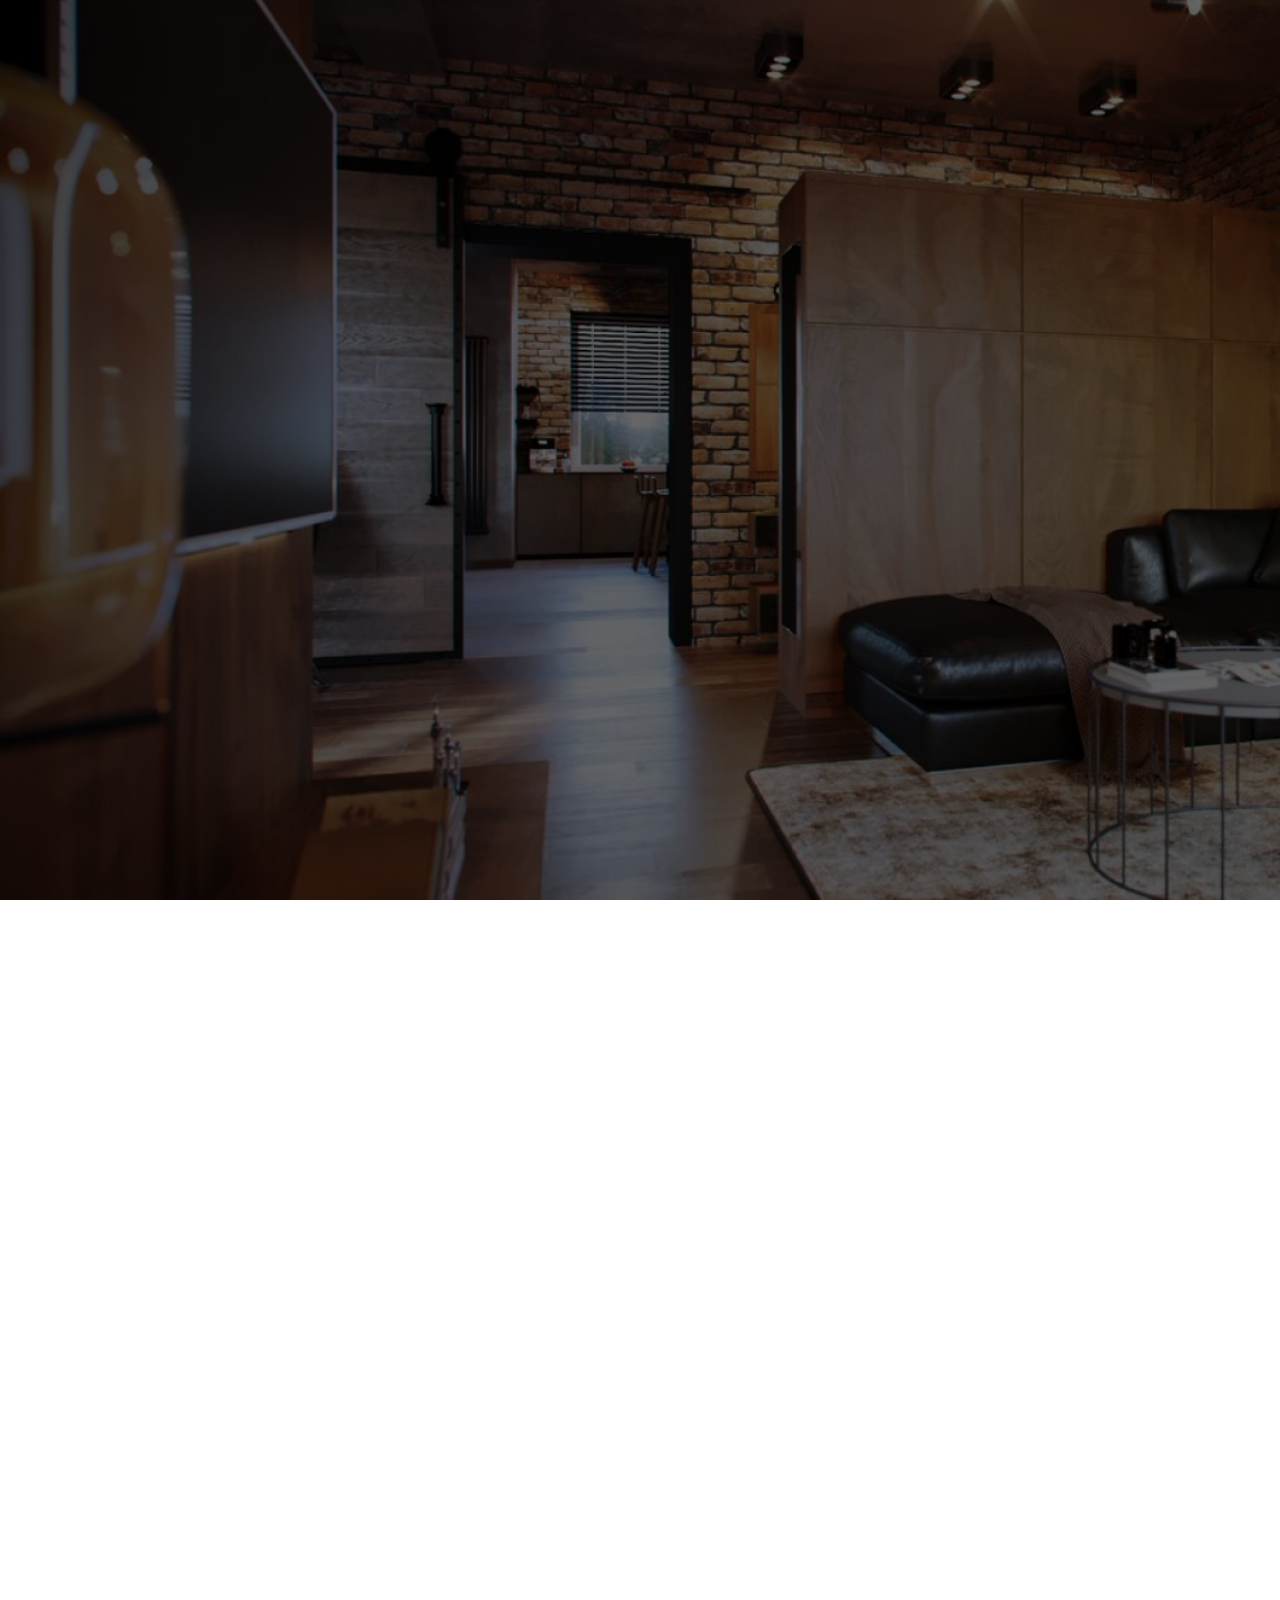
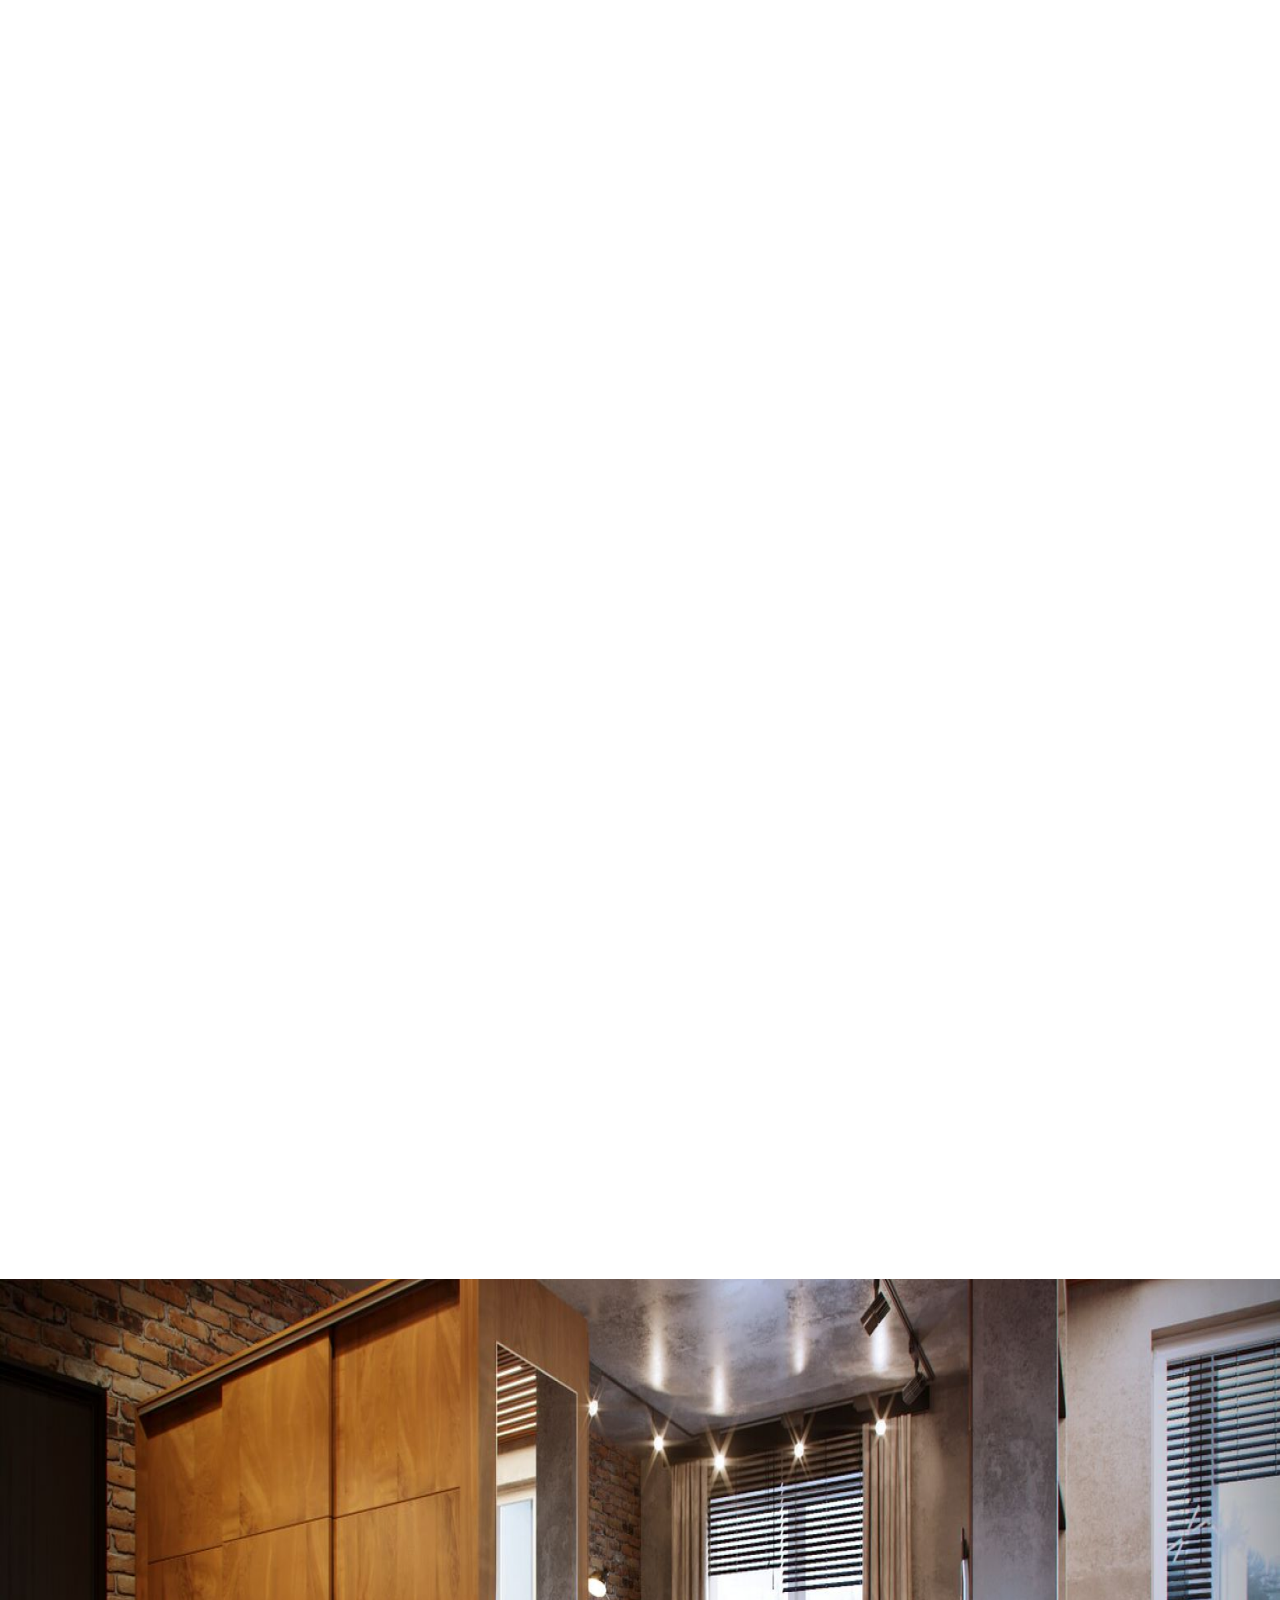
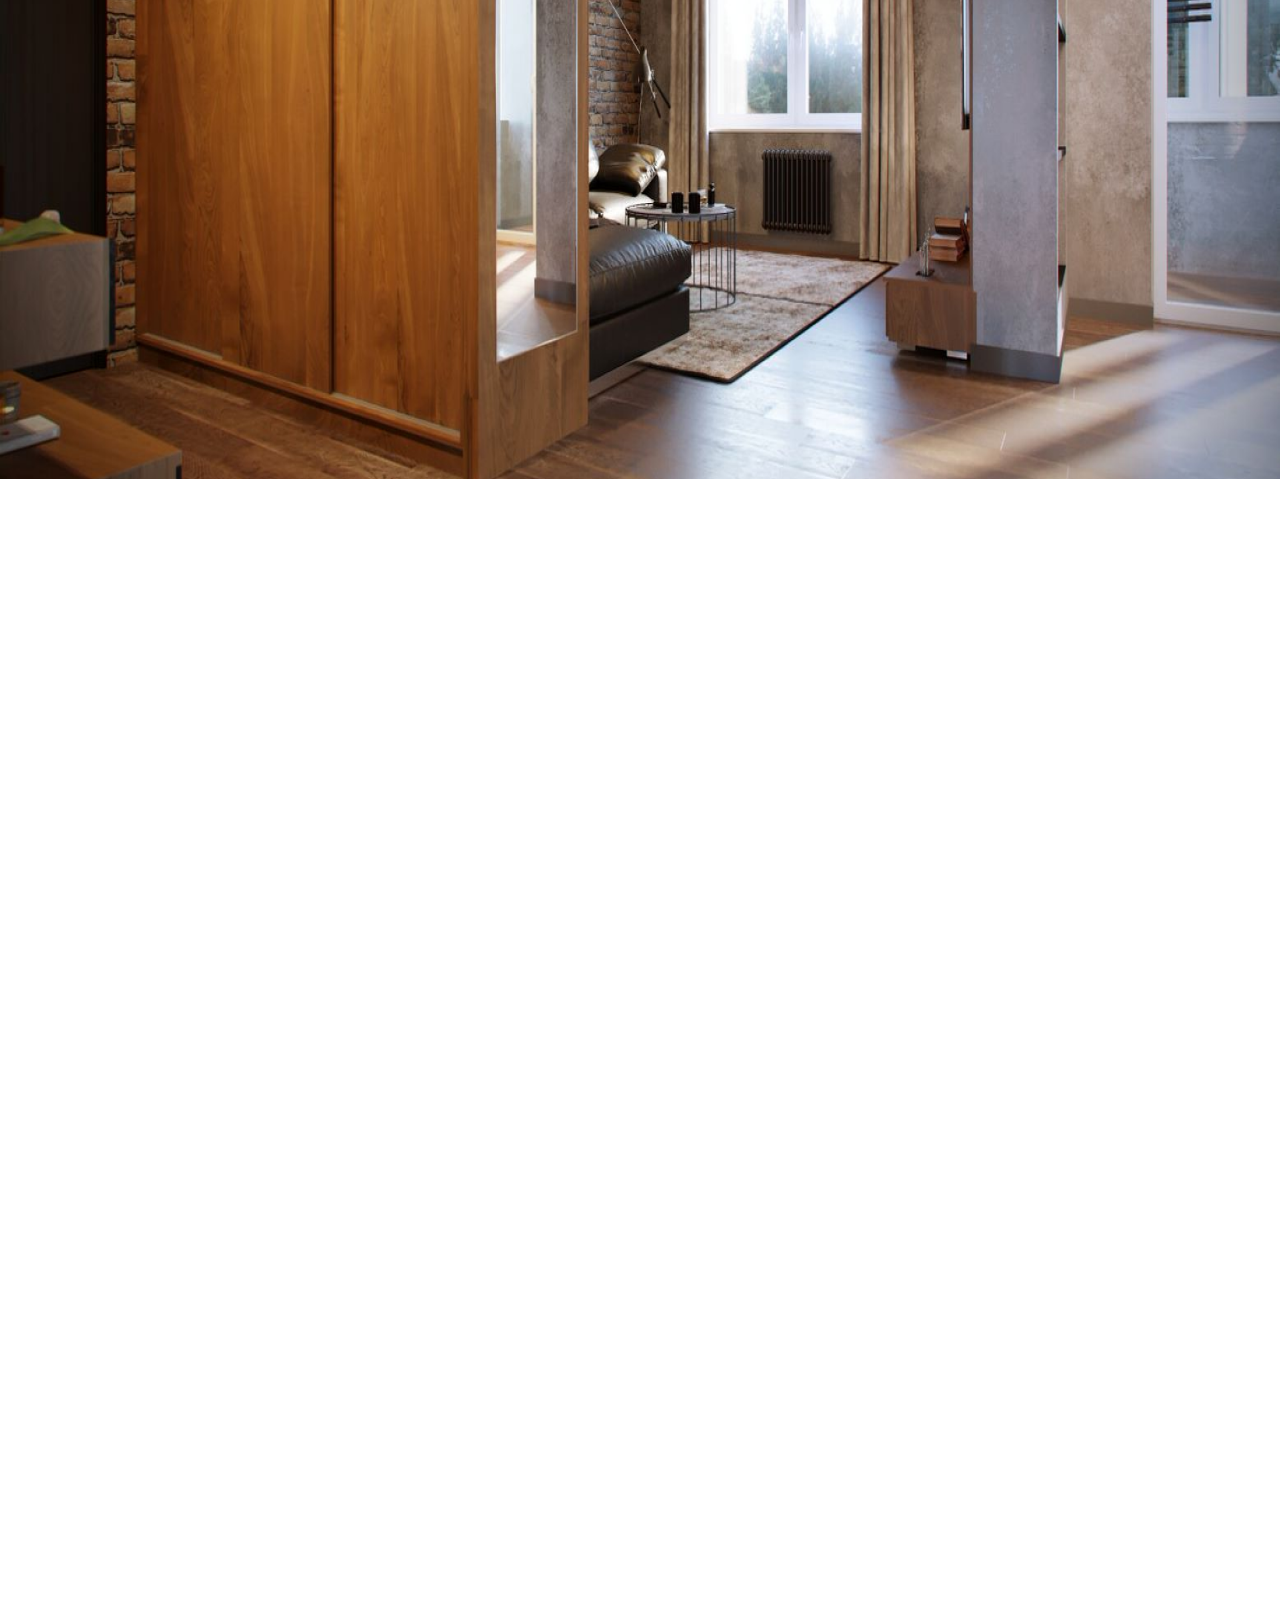
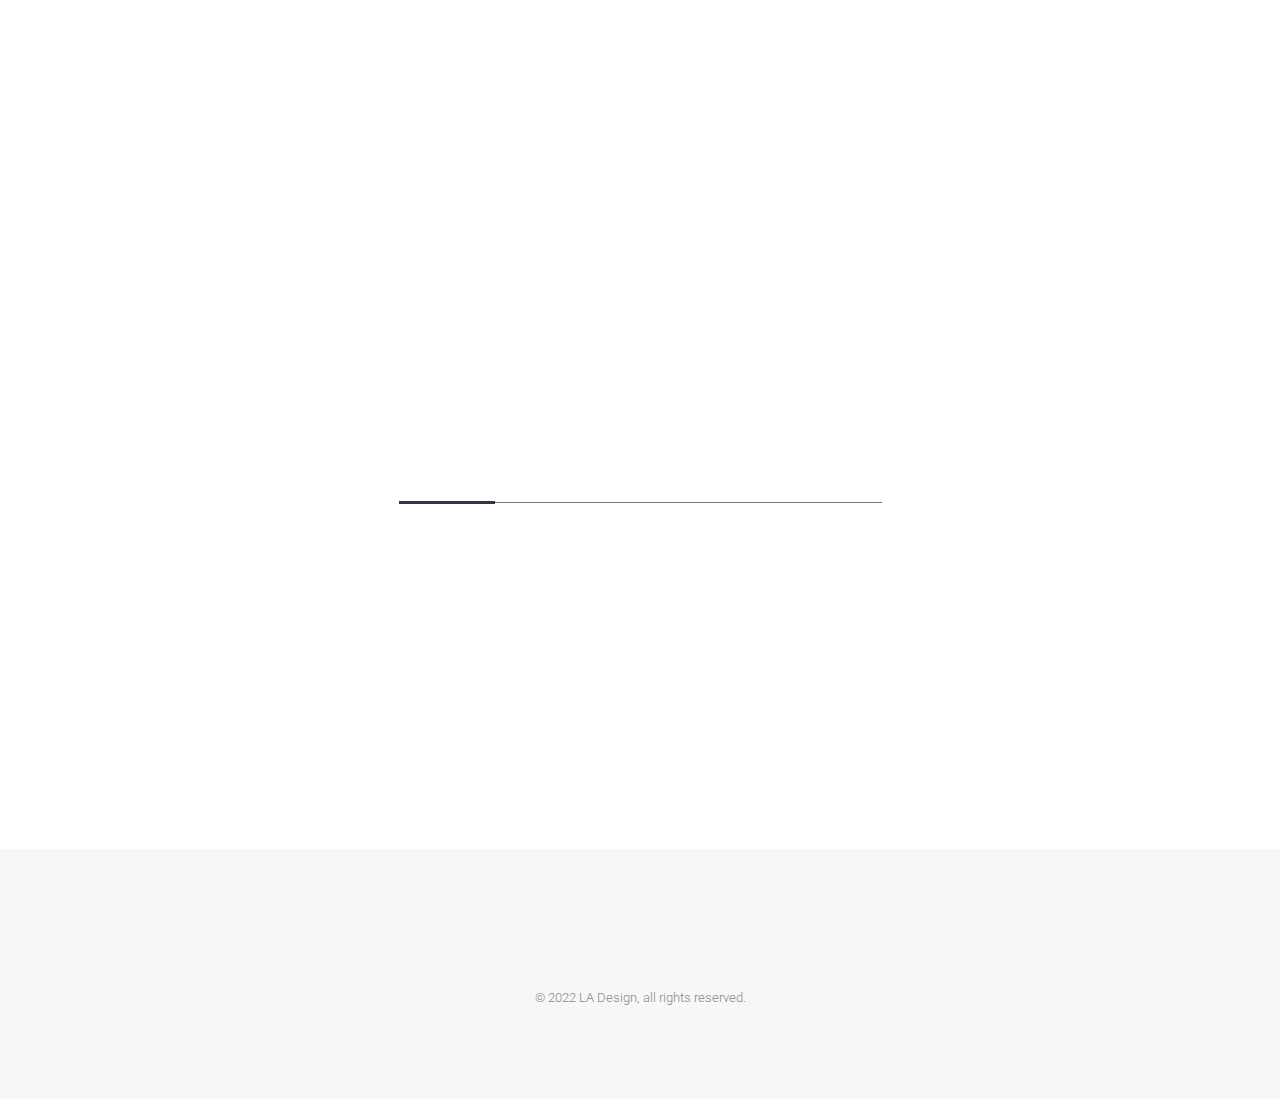
==== commit e1d83308: "Update work.html" ====
--- a/work.html
+++ b/work.html
@@ -95,8 +95,8 @@
 							<div class="slider__photo swiper-slide"><img src="image/image__work/content/main__slider/slider__1920.jpg" alt="photo"></div>
 							<div class="slider__photo swiper-slide"><img src="image/image__work/content/main__slider/slider__1920.jpg" alt="photo"></div>
 						</div>
-						<div class="slider__btn next"><img src="/image/image__work/icon/icon__realized/arrow.svg" alt="next"></div>
-						<div class="slider__btn prev"><img src="/image/image__work/icon/icon__realized/arrow2.svg" alt="prev"></div>
+						<div class="slider__btn next"><img src="image/image__work/icon/icon__realized/arrow.svg" alt="next"></div>
+						<div class="slider__btn prev"><img src="image/image__work/icon/icon__realized/arrow2.svg" alt="prev"></div>
 						<div class="swiper-pagination"></div>
 					</div>
 				</div>
@@ -223,4 +223,4 @@
 	<script src="https://unpkg.com/swiper@8/swiper-bundle.min.js"></script>
 	<script src="js/work.js"></script>
 </body>
-</html>+</html>
